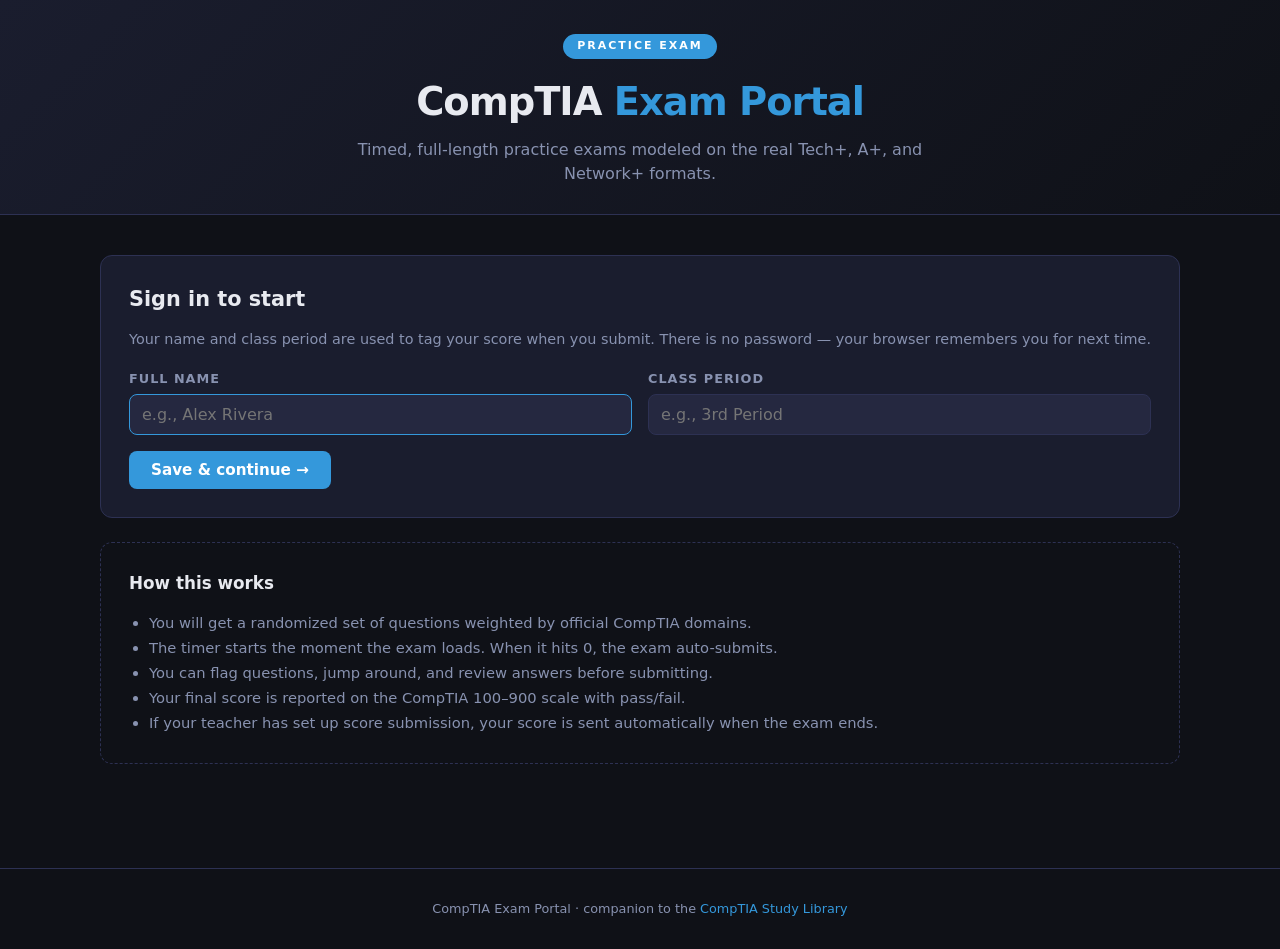
==== index.html @ f6a8f57d "Initial commit: CompTIA Exam Portal — Pearson VUE-style practice exam Static GitHub Pages site deliv" ====
<!DOCTYPE html>
<html lang="en">
<head>
<meta charset="UTF-8">
<meta name="viewport" content="width=device-width, initial-scale=1.0">
<title>CompTIA Exam Portal</title>
<link rel="icon" type="image/svg+xml" href="icon.svg">
<link rel="manifest" href="manifest.json">
<meta name="theme-color" content="#0f1117">
<link rel="stylesheet" href="css/style.css">
</head>
<body>

<header class="app-header">
  <div class="badge">Practice Exam</div>
  <h1>CompTIA <span>Exam Portal</span></h1>
  <p>Timed, full-length practice exams modeled on the real Tech+, A+, and Network+ formats.</p>
</header>

<main>

  <section class="card" id="login-card">
    <h2>Sign in to start</h2>
    <p class="help">Your name and class period are used to tag your score when you submit. There is no password — your browser remembers you for next time.</p>
    <div class="form-row">
      <div class="field">
        <label for="student-name">Full name</label>
        <input type="text" id="student-name" placeholder="e.g., Alex Rivera" autocomplete="name">
      </div>
      <div class="field">
        <label for="class-period">Class period</label>
        <input type="text" id="class-period" placeholder="e.g., 3rd Period" autocomplete="off">
      </div>
    </div>
    <button class="btn btn-primary" id="login-btn">Save &amp; continue →</button>
  </section>

  <section id="signed-in-card" style="display:none">
    <div class="card" style="display:flex;justify-content:space-between;align-items:center;flex-wrap:wrap;gap:10px">
      <div>
        <div style="font-size:0.75rem;color:var(--text-muted);text-transform:uppercase;letter-spacing:1.5px">Signed in as</div>
        <div style="font-size:1.1rem;font-weight:700" id="signed-name">—</div>
        <div style="color:var(--text-muted);font-size:0.9rem" id="signed-class">—</div>
      </div>
      <button class="btn btn-ghost" id="signout-btn">Sign out</button>
    </div>

    <div class="section-title">Choose an exam</div>
    <div class="exam-grid" id="exam-grid"></div>

    <div class="section-title">Your recent attempts</div>
    <div class="card">
      <div id="attempts-wrap"><div class="empty-msg">No attempts yet on this device.</div></div>
      <div style="margin-top:14px;text-align:right">
        <button class="btn btn-ghost" id="clear-attempts" style="font-size:0.8rem;padding:6px 12px">Clear local history</button>
      </div>
    </div>
  </section>

  <section class="card" style="background:transparent;border-style:dashed">
    <h2 style="font-size:1.05rem">How this works</h2>
    <ul style="margin-top:10px;padding-left:20px;line-height:1.7;color:var(--text-muted);font-size:0.92rem">
      <li>You will get a randomized set of questions weighted by official CompTIA domains.</li>
      <li>The timer starts the moment the exam loads. When it hits 0, the exam auto-submits.</li>
      <li>You can flag questions, jump around, and review answers before submitting.</li>
      <li>Your final score is reported on the CompTIA 100–900 scale with pass/fail.</li>
      <li>If your teacher has set up score submission, your score is sent automatically when the exam ends.</li>
    </ul>
  </section>

</main>

<footer>CompTIA Exam Portal · companion to the <a href="https://knightofspades00.github.io/Comptia-Study-Library/">CompTIA Study Library</a></footer>

<script src="js/config.js"></script>
<script src="js/auth.js"></script>
<!-- Load the question pools so we can show accurate counts on each card. -->
<script src="js/questions/techplus.js"></script>
<script src="js/questions/aplus_core1.js"></script>
<script src="js/questions/aplus_core2.js"></script>
<script src="js/questions/netplus.js"></script>
<script src="js/questions/_supplements.js"></script>
<script>
(function () {
  function $(id) { return document.getElementById(id); }

  function showSignedIn(s) {
    $('login-card').style.display = 'none';
    $('signed-in-card').style.display = '';
    $('signed-name').textContent  = s.name;
    $('signed-class').textContent = s.classPeriod ? 'Class period: ' + s.classPeriod : 'No class period set';
    renderExams();
    renderAttempts();
  }
  function showLogin() {
    $('login-card').style.display = '';
    $('signed-in-card').style.display = 'none';
  }

  function renderExams() {
    const grid = $('exam-grid');
    grid.innerHTML = '';
    Object.values(window.EXAMS).forEach(ex => {
      const poolSize = (window.QUESTION_POOLS && window.QUESTION_POOLS[ex.id])
        ? window.QUESTION_POOLS[ex.id].length : 0;
      const effectiveCount = Math.min(ex.questionCount, poolSize);
      const isShort = effectiveCount < ex.questionCount;
      const card = document.createElement('a');
      card.className = 'exam-card ' + ex.styleClass;
      card.href = 'exam.html?exam=' + encodeURIComponent(ex.id);
      card.innerHTML =
        '<div class="exam-code">' + ex.code + '</div>' +
        '<h3>' + ex.name + '</h3>' +
        '<div class="exam-meta">' +
          '<strong>' + effectiveCount + '</strong> questions' +
          (isShort ? ' <span style="color:var(--accent-yellow);font-size:0.75rem">(pool below full ' + ex.questionCount + ')</span>' : '') +
          ' · <strong>' + ex.timeMinutes + '</strong> min · ' +
          'pass at <strong>' + ex.passScaled + '</strong>/900' +
        '</div>' +
        '<div class="start-btn">Start exam →</div>';
      grid.appendChild(card);
    });
  }

  function renderAttempts() {
    const list = window.AttemptsStore.getAll();
    const wrap = $('attempts-wrap');
    if (!list.length) {
      wrap.innerHTML = '<div class="empty-msg">No attempts yet on this device.</div>';
      return;
    }
    wrap.innerHTML = '<div class="attempts-list">' + list.map(a => {
      const date = new Date(a.completedAt);
      const dateTxt = date.toLocaleDateString() + ' · ' + date.toLocaleTimeString([], { hour: '2-digit', minute: '2-digit' });
      const cls = a.passed ? 'pass' : 'fail';
      return '<div class="attempt-row">' +
        '<div><div class="attempt-exam">' + a.examName + '</div>' +
        '<div class="attempt-date">' + dateTxt + '</div></div>' +
        '<div class="attempt-score ' + cls + '">' + a.scaledScore + ' / 900<br>' +
        '<span style="font-size:0.75rem;font-weight:400">' + a.rawCorrect + '/' + a.rawTotal + '</span></div>' +
      '</div>';
    }).join('') + '</div>';
  }

  function loginAction() {
    const name = $('student-name').value.trim();
    const cls  = $('class-period').value.trim();
    if (name.length < 2) {
      $('student-name').style.borderColor = 'var(--warning)';
      $('student-name').focus();
      return;
    }
    window.SessionStore.set({ name, classPeriod: cls });
    showSignedIn(window.SessionStore.get());
  }

  function signOutAction() {
    if (!confirm('Sign out? Your stored attempts will remain on this device.')) return;
    window.SessionStore.clear();
    $('student-name').value = '';
    $('class-period').value = '';
    showLogin();
  }

  $('login-btn').addEventListener('click', loginAction);
  $('student-name').addEventListener('keydown', e => { if (e.key === 'Enter') loginAction(); });
  $('class-period').addEventListener('keydown', e => { if (e.key === 'Enter') loginAction(); });
  $('signout-btn').addEventListener('click', signOutAction);
  $('clear-attempts').addEventListener('click', () => {
    if (!confirm('Clear all attempt history on this device? This cannot be undone.')) return;
    window.AttemptsStore.clear();
    renderAttempts();
  });

  const existing = window.SessionStore.get();
  if (window.SessionStore.isValid(existing)) {
    showSignedIn(existing);
  } else {
    $('student-name').focus();
  }
})();
</script>

</body>
</html>
---- css/style.css ----
/* === CompTIA Exam Portal — shared styles === */
/* Visual language matches Comptia-Study-Library so the two read as one product. */

:root {
  --bg: #0f1117;
  --surface: #1a1d2e;
  --surface2: #252840;
  --accent-red: #e74c3c;
  --accent-blue: #3498db;
  --accent-green: #2ecc71;
  --accent-purple: #9b59b6;
  --accent-orange: #e67e22;
  --accent-yellow: #f1c40f;
  --text: #e8eaf0;
  --text-muted: #8892b0;
  --border: #2d3153;
  --radius: 12px;
  --warning: #ef4444;
}

* { box-sizing: border-box; margin: 0; padding: 0; }

body {
  background: var(--bg);
  color: var(--text);
  font-family: 'Segoe UI', system-ui, -apple-system, sans-serif;
  min-height: 100vh;
  line-height: 1.5;
}

a { color: var(--accent-blue); text-decoration: none; }
a:hover { text-decoration: underline; }

/* === Header === */
header.app-header {
  background: linear-gradient(135deg, #1a1d2e 0%, #0f1117 100%);
  border-bottom: 1px solid var(--border);
  padding: 32px 60px 28px;
  text-align: center;
}
header.app-header .badge {
  display: inline-block;
  background: var(--accent-blue);
  color: white;
  font-size: 11px;
  font-weight: 700;
  letter-spacing: 2px;
  text-transform: uppercase;
  padding: 4px 14px;
  border-radius: 20px;
  margin-bottom: 14px;
}
header.app-header h1 { font-size: 2.4rem; font-weight: 800; letter-spacing: -1px; margin-bottom: 8px; }
header.app-header h1 span { color: var(--accent-blue); }
header.app-header p { color: var(--text-muted); font-size: 1rem; max-width: 600px; margin: 0 auto; }

/* === Layout === */
main { padding: 40px 60px; max-width: 1200px; margin: 0 auto; }
.section-title {
  font-size: 0.8rem; font-weight: 700; letter-spacing: 2px;
  text-transform: uppercase; color: var(--text-muted);
  margin-bottom: 20px;
}

/* === Forms === */
.card {
  background: var(--surface);
  border: 1px solid var(--border);
  border-radius: var(--radius);
  padding: 28px;
  margin-bottom: 24px;
}
.card h2 { font-size: 1.3rem; font-weight: 700; margin-bottom: 14px; }
.card p.help { color: var(--text-muted); font-size: 0.9rem; margin-bottom: 18px; }

.form-row { display: flex; gap: 16px; margin-bottom: 16px; flex-wrap: wrap; }
.form-row .field { flex: 1 1 200px; }
label {
  display: block;
  font-size: 0.8rem;
  font-weight: 600;
  color: var(--text-muted);
  text-transform: uppercase;
  letter-spacing: 1px;
  margin-bottom: 6px;
}
input[type="text"], select {
  width: 100%;
  background: var(--surface2);
  color: var(--text);
  border: 1px solid var(--border);
  border-radius: 8px;
  padding: 10px 12px;
  font-size: 1rem;
  font-family: inherit;
}
input[type="text"]:focus, select:focus {
  outline: none;
  border-color: var(--accent-blue);
}

/* === Buttons === */
.btn {
  display: inline-block;
  padding: 10px 22px;
  border-radius: 8px;
  border: none;
  font-size: 0.95rem;
  font-weight: 600;
  cursor: pointer;
  text-decoration: none;
  font-family: inherit;
  transition: transform .1s, opacity .15s, background .15s, border-color .15s;
}
.btn:active { transform: scale(0.98); }
.btn-primary { background: var(--accent-blue); color: white; }
.btn-primary:hover { background: #2c80b8; }
.btn-danger  { background: var(--accent-red); color: white; }
.btn-danger:hover { background: #c0392b; }
.btn-ghost {
  background: var(--surface2);
  color: var(--text);
  border: 1px solid var(--border);
}
.btn-ghost:hover { border-color: var(--accent-blue); }
.btn-disabled,
.btn:disabled {
  opacity: 0.45;
  cursor: not-allowed;
}

/* === Exam picker === */
.exam-grid {
  display: grid;
  grid-template-columns: repeat(auto-fit, minmax(260px, 1fr));
  gap: 20px;
  margin-bottom: 32px;
}
.exam-card {
  background: var(--surface);
  border: 1px solid var(--border);
  border-radius: var(--radius);
  padding: 26px 24px;
  cursor: pointer;
  position: relative;
  overflow: hidden;
  transition: transform .2s, box-shadow .2s, border-color .15s;
  text-align: left;
}
.exam-card:hover {
  transform: translateY(-3px);
  border-color: #3d4270;
  box-shadow: 0 10px 28px rgba(0,0,0,0.35);
}
.exam-card::before {
  content: '';
  position: absolute;
  top: 0; left: 0; right: 0;
  height: 4px;
}
.exam-card.techplus::before  { background: linear-gradient(90deg, #f39c12, #e67e22); }
.exam-card.aplus1::before    { background: linear-gradient(90deg, var(--accent-red), var(--accent-orange)); }
.exam-card.aplus2::before    { background: linear-gradient(90deg, var(--accent-orange), #f39c12); }
.exam-card.netplus::before   { background: linear-gradient(90deg, var(--accent-blue), var(--accent-purple)); }
.exam-card .exam-code {
  font-size: 0.7rem;
  font-weight: 700;
  letter-spacing: 2px;
  text-transform: uppercase;
  color: var(--text-muted);
  margin-bottom: 6px;
}
.exam-card h3 { font-size: 1.25rem; font-weight: 700; margin-bottom: 8px; }
.exam-card.techplus h3 { color: #f39c12; }
.exam-card.aplus1 h3,
.exam-card.aplus2 h3 { color: var(--accent-orange); }
.exam-card.netplus h3 { color: var(--accent-blue); }
.exam-card .exam-meta {
  font-size: 0.85rem;
  color: var(--text-muted);
  margin: 6px 0 14px;
}
.exam-card .exam-meta strong { color: var(--text); }
.exam-card .start-btn {
  display: block;
  width: 100%;
  padding: 10px;
  border-radius: 8px;
  border: none;
  font-size: 0.9rem;
  font-weight: 600;
  cursor: pointer;
  color: white;
  text-align: center;
}
.exam-card.techplus .start-btn { background: linear-gradient(135deg, #f39c12, #e67e22); }
.exam-card.aplus1   .start-btn { background: linear-gradient(135deg, var(--accent-red), var(--accent-orange)); }
.exam-card.aplus2   .start-btn { background: linear-gradient(135deg, var(--accent-orange), #f39c12); }
.exam-card.netplus  .start-btn { background: linear-gradient(135deg, var(--accent-blue), var(--accent-purple)); }

/* === Recent attempts === */
.attempts-list { display: flex; flex-direction: column; gap: 8px; }
.attempt-row {
  display: flex; justify-content: space-between; align-items: center;
  padding: 12px 14px;
  background: var(--surface2);
  border-radius: 8px;
  font-size: 0.9rem;
}
.attempt-row .attempt-exam { font-weight: 600; }
.attempt-row .attempt-score.pass { color: var(--accent-green); font-weight: 700; }
.attempt-row .attempt-score.fail { color: var(--warning); font-weight: 700; }
.attempt-row .attempt-date { color: var(--text-muted); font-size: 0.82rem; }
.empty-msg { color: var(--text-muted); font-style: italic; padding: 12px 0; }

/* === Exam runner === */
.exam-bar {
  position: sticky;
  top: 0;
  z-index: 10;
  background: var(--surface);
  border-bottom: 1px solid var(--border);
  padding: 12px 24px;
  display: flex;
  justify-content: space-between;
  align-items: center;
  flex-wrap: wrap;
  gap: 12px;
}
.exam-bar .left, .exam-bar .right { display: flex; align-items: center; gap: 16px; }
.exam-bar .exam-name { font-weight: 700; font-size: 1rem; }
.exam-bar .student-info { color: var(--text-muted); font-size: 0.85rem; }
.exam-bar .timer {
  background: var(--surface2);
  border: 1px solid var(--border);
  padding: 8px 16px;
  border-radius: 8px;
  font-family: 'Consolas', 'Courier New', monospace;
  font-weight: 700;
  font-size: 1.1rem;
  letter-spacing: 1px;
}
.exam-bar .timer.warn { color: var(--accent-yellow); border-color: var(--accent-yellow); }
.exam-bar .timer.danger {
  color: var(--warning);
  border-color: var(--warning);
  animation: pulse 1s infinite alternate;
}
@keyframes pulse {
  from { box-shadow: 0 0 0 rgba(239,68,68,0.0); }
  to   { box-shadow: 0 0 16px rgba(239,68,68,0.4); }
}

.exam-layout {
  display: grid;
  grid-template-columns: 1fr 280px;
  gap: 28px;
  padding: 28px 32px;
  max-width: 1300px;
  margin: 0 auto;
}
@media (max-width: 980px) {
  .exam-layout { grid-template-columns: 1fr; }
  .exam-sidebar { order: -1; }
}

.question-card {
  background: var(--surface);
  border: 1px solid var(--border);
  border-radius: var(--radius);
  padding: 28px;
}
.question-meta {
  display: flex; justify-content: space-between; align-items: center;
  margin-bottom: 14px;
}
.question-meta .q-num {
  font-size: 0.75rem;
  font-weight: 700;
  letter-spacing: 2px;
  text-transform: uppercase;
  color: var(--text-muted);
}
.question-meta .domain-tag,
.question-meta .type-tag {
  background: var(--surface2);
  border: 1px solid var(--border);
  border-radius: 20px;
  padding: 3px 10px;
  font-size: 0.72rem;
  color: var(--text-muted);
}
.question-meta .type-tag {
  border-color: var(--accent-purple);
  color: var(--accent-purple);
  font-weight: 600;
}
.question-meta .flag-btn {
  background: transparent;
  border: 1px solid var(--border);
  color: var(--text-muted);
  border-radius: 8px;
  padding: 6px 12px;
  font-size: 0.82rem;
  cursor: pointer;
}
.question-meta .flag-btn.flagged {
  color: var(--accent-yellow);
  border-color: var(--accent-yellow);
  background: rgba(241, 196, 15, 0.07);
}

.question-text {
  font-size: 1.1rem;
  line-height: 1.55;
  margin-bottom: 22px;
}

.option-list { display: flex; flex-direction: column; gap: 10px; }
.option-btn {
  display: flex;
  align-items: flex-start;
  gap: 12px;
  padding: 14px 16px;
  background: var(--surface2);
  border: 1px solid var(--border);
  border-radius: 8px;
  cursor: pointer;
  text-align: left;
  color: var(--text);
  font-size: 0.96rem;
  font-family: inherit;
  transition: border-color .15s, background .15s;
}
.option-btn:hover { border-color: var(--accent-blue); }
.option-btn.selected {
  border-color: var(--accent-blue);
  background: rgba(52, 152, 219, 0.12);
}
.option-btn .opt-letter {
  font-weight: 700;
  color: var(--text-muted);
  min-width: 22px;
}
.option-btn.selected .opt-letter { color: var(--accent-blue); }

/* === Multi-response === */
.multi-hint {
  font-size: 0.82rem;
  font-weight: 600;
  letter-spacing: 1px;
  text-transform: uppercase;
  color: var(--accent-purple);
  margin-bottom: 8px;
  padding: 6px 12px;
  background: rgba(155, 89, 182, 0.08);
  border: 1px solid rgba(155, 89, 182, 0.35);
  border-radius: 6px;
}
.option-btn.multi .opt-check {
  font-size: 1.05rem;
  line-height: 1;
  color: var(--text-muted);
  min-width: 18px;
}
.option-btn.multi.selected .opt-check { color: var(--accent-blue); }
.option-btn.multi.at-cap {
  opacity: 0.55;
  cursor: not-allowed;
}

/* === Drag-and-drop matching === */
.dnd-container { display: block; }
.dnd-board {
  display: flex;
  flex-direction: column;
  gap: 14px;
}
.dnd-pool {
  background: var(--surface2);
  border: 1px dashed var(--border);
  border-radius: var(--radius);
  padding: 12px 14px;
  min-height: 56px;
  display: flex;
  flex-wrap: wrap;
  gap: 8px;
  align-items: center;
}
.dnd-pool.over { border-color: var(--accent-blue); }
.dnd-pool-label {
  font-size: 0.72rem;
  font-weight: 600;
  letter-spacing: 1.5px;
  text-transform: uppercase;
  color: var(--text-muted);
  width: 100%;
  margin-bottom: 4px;
}
.dnd-bucket-grid {
  display: grid;
  grid-template-columns: repeat(auto-fit, minmax(160px, 1fr));
  gap: 10px;
}
.dnd-bucket {
  background: var(--surface);
  border: 1px solid var(--border);
  border-radius: var(--radius);
  padding: 12px;
  min-height: 90px;
  display: flex;
  flex-direction: column;
  gap: 6px;
}
.dnd-bucket.over {
  border-color: var(--accent-blue);
  background: rgba(52, 152, 219, 0.06);
}
.dnd-bucket-label {
  font-size: 0.82rem;
  font-weight: 600;
  color: var(--text);
  margin-bottom: 4px;
  border-bottom: 1px solid var(--border);
  padding-bottom: 4px;
}
.dnd-chip {
  display: inline-block;
  padding: 6px 12px;
  background: linear-gradient(180deg, #2d3153 0%, #252840 100%);
  border: 1px solid var(--border);
  border-radius: 6px;
  font-size: 0.88rem;
  color: var(--text);
  cursor: grab;
  user-select: none;
  transition: transform .08s, border-color .15s;
}
.dnd-chip:hover { border-color: var(--accent-blue); }
.dnd-chip:active, .dnd-chip.dragging {
  cursor: grabbing;
  opacity: 0.6;
  transform: scale(0.98);
}

/* === PBQ === */
.pbq-container { display: block; }
.pbq-step {
  background: var(--surface2);
  border: 1px solid var(--border);
  border-left: 3px solid var(--accent-purple);
  border-radius: var(--radius);
  padding: 16px 18px;
  margin-bottom: 14px;
}
.pbq-step-head {
  display: flex;
  justify-content: space-between;
  align-items: center;
  margin-bottom: 8px;
  flex-wrap: wrap;
  gap: 8px;
}
.pbq-step-num {
  font-size: 0.72rem;
  font-weight: 700;
  letter-spacing: 2px;
  text-transform: uppercase;
  color: var(--accent-purple);
}
.pbq-step-tag {
  font-size: 0.7rem;
  background: var(--surface);
  border: 1px solid var(--border);
  border-radius: 20px;
  padding: 2px 10px;
  color: var(--text-muted);
}
.pbq-step-text {
  font-size: 0.96rem;
  color: var(--text);
  margin-bottom: 12px;
  line-height: 1.5;
}
.pbq-step-body { display: block; }
.pbq-step-body .option-list,
.pbq-step-body .dnd-container { margin-top: 4px; }
.pbq-step-body .option-btn { padding: 10px 12px; font-size: 0.92rem; }

.q-controls {
  display: flex; justify-content: space-between; align-items: center;
  margin-top: 22px;
  gap: 12px;
  flex-wrap: wrap;
}

/* === Sidebar (question navigator) === */
.exam-sidebar {
  background: var(--surface);
  border: 1px solid var(--border);
  border-radius: var(--radius);
  padding: 18px;
  height: fit-content;
  position: sticky;
  top: 80px;
}
.exam-sidebar h4 {
  font-size: 0.75rem; font-weight: 700;
  letter-spacing: 2px; text-transform: uppercase;
  color: var(--text-muted);
  margin-bottom: 10px;
}
.nav-legend {
  display: flex; flex-wrap: wrap; gap: 10px;
  font-size: 0.72rem; color: var(--text-muted);
  margin-bottom: 14px;
}
.legend-dot {
  display: inline-block; width: 10px; height: 10px;
  border-radius: 3px; margin-right: 4px; vertical-align: middle;
}
.legend-dot.answered { background: var(--accent-blue); }
.legend-dot.flagged  { background: var(--accent-yellow); }
.legend-dot.both     { background: linear-gradient(135deg, var(--accent-blue) 0%, var(--accent-blue) 50%, var(--accent-yellow) 50%, var(--accent-yellow) 100%); }
.legend-dot.empty    { background: var(--surface2); border: 1px solid var(--border); }

.q-grid {
  display: grid;
  grid-template-columns: repeat(auto-fill, minmax(34px, 1fr));
  gap: 6px;
  margin-bottom: 14px;
}
.q-grid button {
  background: var(--surface2);
  border: 1px solid var(--border);
  color: var(--text-muted);
  border-radius: 6px;
  padding: 6px 0;
  font-size: 0.78rem;
  font-weight: 600;
  cursor: pointer;
  position: relative;
}
.q-grid button.answered { background: rgba(52, 152, 219, 0.18); border-color: var(--accent-blue); color: var(--text); }
.q-grid button.flagged::after {
  content: '';
  position: absolute;
  top: 2px; right: 2px;
  width: 6px; height: 6px;
  background: var(--accent-yellow);
  border-radius: 50%;
}
.q-grid button.current {
  outline: 2px solid var(--accent-blue);
  outline-offset: 1px;
}
.sidebar-btn {
  display: block;
  width: 100%;
  margin-top: 6px;
}

/* === Review screen === */
.review-screen { max-width: 800px; margin: 40px auto; padding: 0 24px; }
.review-screen h2 { font-size: 1.6rem; margin-bottom: 18px; }
.review-stats {
  display: grid;
  grid-template-columns: repeat(auto-fit, minmax(140px, 1fr));
  gap: 14px;
  margin-bottom: 28px;
}
.stat-tile {
  background: var(--surface);
  border: 1px solid var(--border);
  border-radius: var(--radius);
  padding: 18px;
  text-align: center;
}
.stat-tile .stat-num { font-size: 2rem; font-weight: 700; color: var(--accent-blue); }
.stat-tile .stat-label { font-size: 0.75rem; color: var(--text-muted); text-transform: uppercase; letter-spacing: 1px; }
.stat-tile.warn .stat-num { color: var(--accent-yellow); }
.stat-tile.bad  .stat-num { color: var(--warning); }

.review-actions {
  display: flex; gap: 12px; flex-wrap: wrap; justify-content: center;
}

/* === Results page === */
.results-hero {
  background: var(--surface);
  border: 1px solid var(--border);
  border-radius: var(--radius);
  padding: 32px;
  text-align: center;
  margin-bottom: 28px;
}
.results-hero .verdict-badge {
  display: inline-block;
  padding: 6px 18px;
  border-radius: 20px;
  font-size: 0.82rem;
  font-weight: 700;
  letter-spacing: 1.5px;
  text-transform: uppercase;
  margin-bottom: 14px;
}
.results-hero .verdict-badge.pass { background: var(--accent-green); color: white; }
.results-hero .verdict-badge.fail { background: var(--warning); color: white; }
.results-hero .scaled-score {
  font-size: 4rem;
  font-weight: 800;
  letter-spacing: -2px;
  margin: 8px 0 4px;
}
.results-hero .scaled-score.pass { color: var(--accent-green); }
.results-hero .scaled-score.fail { color: var(--warning); }
.results-hero .raw-score { color: var(--text-muted); font-size: 1rem; margin-bottom: 14px; }
.results-hero .pass-threshold {
  font-size: 0.85rem;
  color: var(--text-muted);
  margin-bottom: 18px;
}
.submit-status {
  display: inline-block;
  padding: 6px 14px;
  border-radius: 6px;
  font-size: 0.85rem;
  font-weight: 600;
  margin-top: 8px;
}
.submit-status.success { background: rgba(46, 204, 113, 0.15); color: var(--accent-green); }
.submit-status.error   { background: rgba(239, 68, 68, 0.15); color: var(--warning); }
.submit-status.sending { background: rgba(52, 152, 219, 0.15); color: var(--accent-blue); }

.domain-breakdown {
  background: var(--surface);
  border: 1px solid var(--border);
  border-radius: var(--radius);
  padding: 24px;
  margin-bottom: 28px;
}
.domain-row {
  display: grid;
  grid-template-columns: 1fr auto;
  gap: 14px;
  padding: 10px 0;
  border-bottom: 1px solid var(--border);
  align-items: center;
}
.domain-row:last-child { border-bottom: none; }
.domain-row .domain-label { font-size: 0.92rem; }
.domain-row .domain-pct { font-weight: 700; }
.domain-row .domain-pct.good { color: var(--accent-green); }
.domain-row .domain-pct.mid  { color: var(--accent-yellow); }
.domain-row .domain-pct.bad  { color: var(--warning); }
.domain-bar {
  grid-column: 1 / -1;
  height: 6px;
  background: var(--surface2);
  border-radius: 3px;
  overflow: hidden;
}
.domain-bar > div { height: 100%; background: var(--accent-blue); }

.wrong-list { display: flex; flex-direction: column; gap: 14px; }
.wrong-item {
  background: var(--surface);
  border: 1px solid var(--border);
  border-left: 3px solid var(--warning);
  border-radius: var(--radius);
  padding: 18px;
}
.wrong-item .wq { font-weight: 600; margin-bottom: 8px; }
.wrong-item .wline { font-size: 0.9rem; margin: 4px 0; }
.wrong-item .wline.user    { color: var(--warning); }
.wrong-item .wline.correct { color: var(--accent-green); }
.wrong-item .wexp {
  margin-top: 10px;
  padding-top: 10px;
  border-top: 1px solid var(--border);
  color: var(--text-muted);
  font-size: 0.9rem;
  line-height: 1.55;
}

/* === Modal === */
.modal-mask {
  position: fixed; inset: 0;
  background: rgba(0,0,0,0.6);
  display: none;
  align-items: center;
  justify-content: center;
  z-index: 100;
}
.modal-mask.show { display: flex; }
.modal {
  background: var(--surface);
  border: 1px solid var(--border);
  border-radius: var(--radius);
  padding: 26px;
  max-width: 460px;
  width: calc(100% - 32px);
}
.modal h3 { font-size: 1.2rem; margin-bottom: 12px; }
.modal p  { color: var(--text-muted); margin-bottom: 18px; line-height: 1.55; }
.modal .modal-actions { display: flex; gap: 10px; justify-content: flex-end; }

footer {
  text-align: center;
  color: var(--text-muted);
  font-size: 0.8rem;
  padding: 30px 20px;
  border-top: 1px solid var(--border);
  margin-top: 40px;
}

@media (max-width: 720px) {
  header.app-header { padding: 24px 20px; }
  main { padding: 24px 20px; }
  .exam-layout { padding: 16px; }
  .exam-bar { padding: 10px 14px; }
  .exam-bar .timer { font-size: 0.95rem; padding: 6px 10px; }
}

/* =========================================================================
   Pre-exam splash overlay (confidentiality + tutorial)
   ========================================================================= */
.splash-overlay {
  position: fixed; inset: 0;
  background: rgba(15, 17, 23, 0.95);
  display: flex;
  align-items: flex-start;
  justify-content: center;
  z-index: 1000;
  overflow-y: auto;
  padding: 30px 20px;
}
.splash-overlay.hidden { display: none; }
.splash-card {
  background: var(--surface);
  border: 1px solid var(--border);
  border-radius: var(--radius);
  max-width: 760px;
  width: 100%;
  padding: 32px 36px;
  margin-bottom: 30px;
}
.splash-header { text-align: center; padding-bottom: 24px; border-bottom: 1px solid var(--border); margin-bottom: 24px; }
.splash-badge {
  display: inline-block;
  background: var(--accent-blue);
  color: white;
  font-size: 11px;
  font-weight: 700;
  letter-spacing: 2px;
  text-transform: uppercase;
  padding: 4px 14px;
  border-radius: 20px;
  margin-bottom: 12px;
}
.splash-header h1 { font-size: 1.8rem; font-weight: 800; margin-bottom: 8px; }
.splash-meta { color: var(--text-muted); font-size: 0.95rem; }
.splash-section { margin-bottom: 24px; }
.splash-section h2 {
  font-size: 0.78rem;
  font-weight: 700;
  letter-spacing: 2px;
  text-transform: uppercase;
  color: var(--accent-blue);
  margin-bottom: 14px;
}
.splash-section ul { list-style: none; padding: 0; margin: 0; }
.splash-section li {
  padding: 10px 0 10px 24px;
  border-bottom: 1px solid var(--border);
  font-size: 0.92rem;
  color: var(--text);
  line-height: 1.55;
  position: relative;
}
.splash-section li:last-child { border-bottom: none; }
.splash-section li::before {
  content: '▸';
  position: absolute;
  left: 4px;
  top: 10px;
  color: var(--text-muted);
}
.tutorial-grid {
  display: grid;
  grid-template-columns: repeat(auto-fit, minmax(280px, 1fr));
  gap: 12px;
}
.tut-item {
  display: flex;
  gap: 12px;
  padding: 12px 14px;
  background: var(--surface2);
  border: 1px solid var(--border);
  border-radius: 10px;
  font-size: 0.88rem;
  line-height: 1.5;
}
.tut-emoji { font-size: 1.6rem; line-height: 1; }
.splash-check {
  display: flex;
  align-items: flex-start;
  gap: 12px;
  padding: 14px 16px;
  background: var(--surface2);
  border: 1px solid var(--border);
  border-radius: 10px;
  cursor: pointer;
  margin-bottom: 20px;
}
.splash-check input { margin-top: 4px; }
.splash-check span { font-size: 0.93rem; line-height: 1.5; }
.splash-actions {
  display: flex;
  justify-content: space-between;
  gap: 12px;
  flex-wrap: wrap;
}

/* =========================================================================
   Time-warning toast
   ========================================================================= */
.time-toast {
  position: fixed;
  top: 70px;
  left: 50%;
  transform: translateX(-50%) translateY(-12px);
  background: var(--accent-yellow);
  color: #1c1f2e;
  font-weight: 700;
  padding: 12px 22px;
  border-radius: 8px;
  box-shadow: 0 8px 24px rgba(0,0,0,0.35);
  z-index: 200;
  opacity: 0;
  pointer-events: none;
  transition: opacity 0.25s, transform 0.25s;
  font-size: 0.95rem;
  letter-spacing: 0.4px;
}
.time-toast.show {
  opacity: 1;
  transform: translateX(-50%) translateY(0);
}
.time-toast.danger { background: var(--warning); color: white; }

/* =========================================================================
   Tab-switch indicator (visible after first tab leave)
   ========================================================================= */
.tab-switch-indicator {
  font-size: 0.78rem;
  font-weight: 600;
  color: var(--warning);
  background: rgba(239, 68, 68, 0.08);
  border: 1px solid rgba(239, 68, 68, 0.35);
  padding: 4px 10px;
  border-radius: 6px;
  margin-top: 6px;
}

/* =========================================================================
   Strikethrough on options (right-click)
   ========================================================================= */
.option-btn.struck {
  text-decoration: line-through;
  opacity: 0.45;
  background: rgba(255,255,255,0.02);
}
.option-btn.struck:hover {
  border-color: var(--border);
  background: rgba(255,255,255,0.02);
}
.strikethrough-hint {
  font-size: 0.74rem;
  color: var(--text-muted);
  margin-top: 10px;
  font-style: italic;
  opacity: 0.65;
}

/* =========================================================================
   Submit confirmation modal — 2-step
   ========================================================================= */
.modal-mask.show { display: flex !important; }
#submit-modal .modal { max-width: 520px; }
#submit-modal .modal-summary {
  background: var(--surface2);
  border: 1px solid var(--border);
  border-radius: 8px;
  padding: 12px 14px;
  margin-bottom: 14px;
  font-size: 0.92rem;
  display: grid;
  grid-template-columns: 1fr auto;
  gap: 4px 14px;
}
#submit-modal .modal-summary .lbl { color: var(--text-muted); }
#submit-modal .modal-summary .val { font-weight: 700; }
#submit-modal .modal-summary .val.warn { color: var(--accent-yellow); }
#submit-modal .modal-summary .val.bad  { color: var(--warning); }

/* =========================================================================
   Exhibit (image/diagram in PBQs and standalone questions)
   ========================================================================= */
.exhibit-container {
  margin: 0 0 18px;
  padding: 14px;
  background: var(--surface2);
  border: 1px dashed var(--border);
  border-radius: 10px;
  text-align: center;
}
.exhibit-container .exhibit-label {
  font-size: 0.72rem;
  font-weight: 700;
  letter-spacing: 2px;
  text-transform: uppercase;
  color: var(--text-muted);
  margin-bottom: 10px;
}
.exhibit-container img,
.exhibit-container svg {
  max-width: 100%;
  height: auto;
  display: block;
  margin: 0 auto;
}

/* =========================================================================
   Clinical "test-center" theme — applied to body during the attempt only.
   Lighter, flatter, less designed; closer to what Pearson VUE delivery
   looks like. The splash and results pages keep the polished dark theme.
   ========================================================================= */
body.theme-test-center {
  --bg: #f3f4f7;
  --surface: #ffffff;
  --surface2: #f9fafc;
  --text: #1a1d2e;
  --text-muted: #5b6474;
  --border: #d8dce4;
  background: var(--bg);
  color: var(--text);
}
body.theme-test-center .exam-bar {
  background: #ffffff;
  border-bottom: 2px solid #cbd0db;
}
body.theme-test-center .exam-bar .exam-name { color: #1a1d2e; }
body.theme-test-center .exam-bar .timer {
  background: #1a1d2e;
  color: white;
  border: 1px solid #1a1d2e;
}
body.theme-test-center .exam-bar .timer.warn   { background: #fff3cd; color: #856404; border-color: #856404; }
body.theme-test-center .exam-bar .timer.danger { background: var(--warning); color: white; border-color: var(--warning); }
body.theme-test-center .question-card {
  background: #ffffff;
  border-color: #cbd0db;
  box-shadow: 0 2px 8px rgba(0,0,0,0.04);
}
body.theme-test-center .option-btn {
  background: #ffffff;
  border-color: #cbd0db;
  color: #1a1d2e;
}
body.theme-test-center .option-btn:hover { border-color: #1a73e8; background: #f0f5fb; }
body.theme-test-center .option-btn.selected {
  background: rgba(26, 115, 232, 0.08);
  border-color: #1a73e8;
}
body.theme-test-center .option-btn.selected .opt-letter { color: #1a73e8; }
body.theme-test-center .option-btn.struck {
  background: #f1f2f5;
  color: #5b6474;
}
body.theme-test-center .exam-sidebar {
  background: #ffffff;
  border-color: #cbd0db;
}
body.theme-test-center .q-grid button {
  background: #ffffff;
  border-color: #cbd0db;
  color: #5b6474;
}
body.theme-test-center .q-grid button.answered {
  background: rgba(26, 115, 232, 0.12);
  border-color: #1a73e8;
  color: #1a1d2e;
}
body.theme-test-center .nav-legend .legend-dot.answered { background: #1a73e8; }
body.theme-test-center .multi-hint {
  background: rgba(155, 89, 182, 0.06);
  color: #6c3483;
}
body.theme-test-center .dnd-pool { background: #f6f7fa; border-color: #cbd0db; }
body.theme-test-center .dnd-bucket { background: #ffffff; border-color: #cbd0db; }
body.theme-test-center .dnd-chip {
  background: linear-gradient(180deg, #f9fafc, #eef1f6);
  color: #1a1d2e;
  border-color: #cbd0db;
}
body.theme-test-center .pbq-step {
  background: #f9fafc;
  border-color: #cbd0db;
  border-left: 3px solid #6c3483;
}
body.theme-test-center .pbq-step-num { color: #6c3483; }
body.theme-test-center .exhibit-container { background: #f9fafc; border-color: #cbd0db; }
body.theme-test-center .btn-ghost {
  background: #ffffff;
  border: 1px solid #cbd0db;
  color: #1a1d2e;
}
body.theme-test-center .btn-ghost:hover { border-color: #1a73e8; }
body.theme-test-center .btn-primary { background: #1a73e8; }
body.theme-test-center .btn-primary:hover { background: #155cb8; }
body.theme-test-center .question-meta .domain-tag,
body.theme-test-center .question-meta .type-tag {
  background: #ffffff;
  border-color: #cbd0db;
  color: #5b6474;
}
body.theme-test-center .flag-btn {
  background: #ffffff;
  border-color: #cbd0db;
  color: #5b6474;
}
body.theme-test-center .flag-btn.flagged {
  color: #856404;
  border-color: #f1c40f;
  background: #fffbe6;
}
body.theme-test-center .review-screen .stat-tile {
  background: #ffffff;
  border-color: #cbd0db;
}
body.theme-test-center .strikethrough-hint { color: #5b6474; }
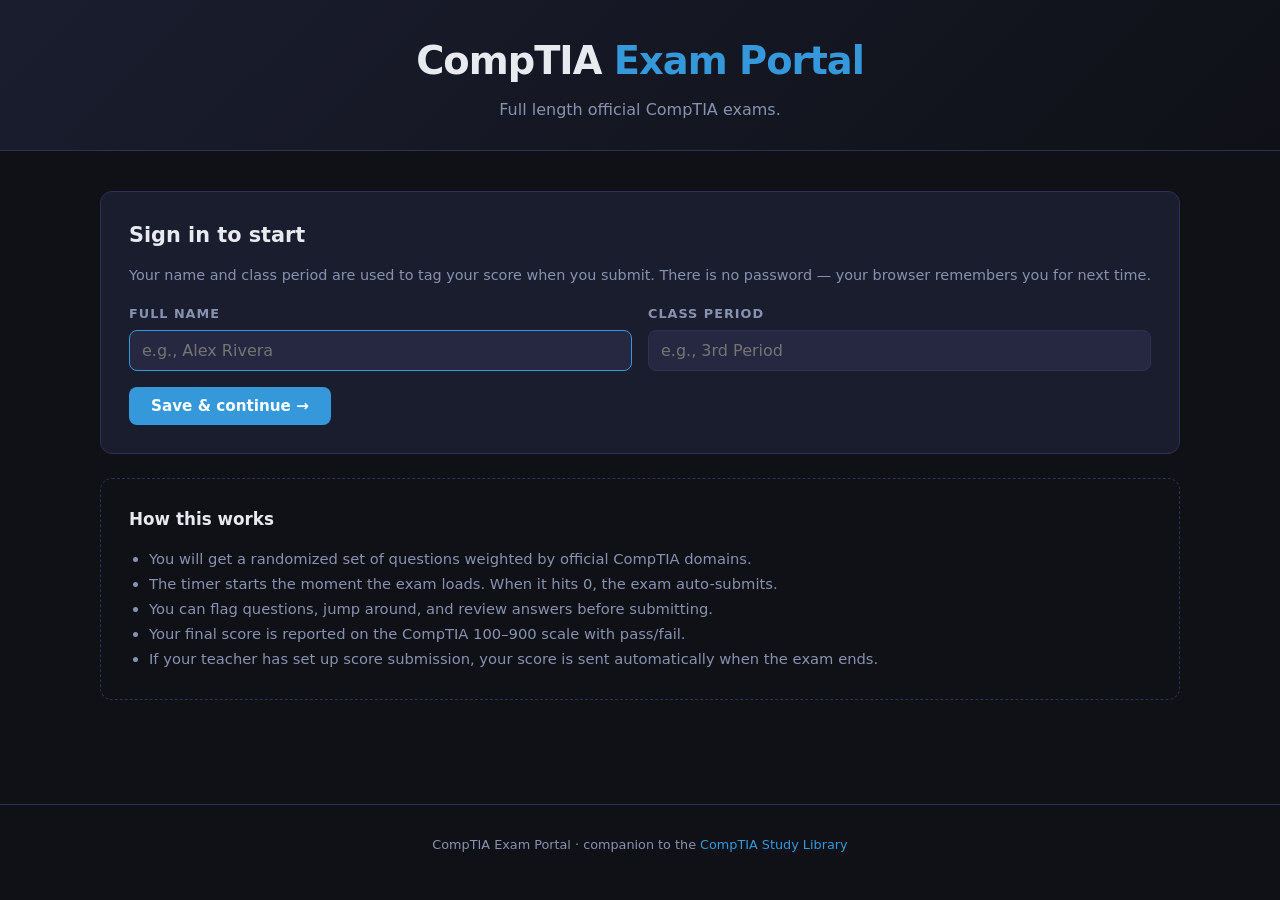
==== commit 995e5fbd: "Remove Practice Exam badge and update exam portal descriptor" ====
--- a/index.html
+++ b/index.html
@@ -12,9 +12,8 @@
 <body>
 
 <header class="app-header">
-  <div class="badge">Practice Exam</div>
   <h1>CompTIA <span>Exam Portal</span></h1>
-  <p>Timed, full-length practice exams modeled on the real Tech+, A+, and Network+ formats.</p>
+  <p>Full length official CompTIA exams.</p>
 </header>
 
 <main>
@@ -79,6 +78,8 @@
 <script src="js/questions/aplus_core1.js"></script>
 <script src="js/questions/aplus_core2.js"></script>
 <script src="js/questions/netplus.js"></script>
+<script src="js/questions/secplus.js"></script>
+<script src="js/questions/arcgis.js"></script>
 <script src="js/questions/_supplements.js"></script>
 <script>
 (function () {
--- a/css/style.css
+++ b/css/style.css
@@ -162,6 +162,8 @@
 .exam-card.aplus1::before    { background: linear-gradient(90deg, var(--accent-red), var(--accent-orange)); }
 .exam-card.aplus2::before    { background: linear-gradient(90deg, var(--accent-orange), #f39c12); }
 .exam-card.netplus::before   { background: linear-gradient(90deg, var(--accent-blue), var(--accent-purple)); }
+.exam-card.secplus::before   { background: linear-gradient(90deg, var(--accent-green), var(--accent-blue)); }
+.exam-card.arcgis::before    { background: linear-gradient(90deg, #15803d, #4ade80); }
 .exam-card .exam-code {
   font-size: 0.7rem;
   font-weight: 700;
@@ -175,6 +177,8 @@
 .exam-card.aplus1 h3,
 .exam-card.aplus2 h3 { color: var(--accent-orange); }
 .exam-card.netplus h3 { color: var(--accent-blue); }
+.exam-card.secplus h3 { color: var(--accent-green); }
+.exam-card.arcgis h3 { color: #4ade80; }
 .exam-card .exam-meta {
   font-size: 0.85rem;
   color: var(--text-muted);
@@ -197,6 +201,8 @@
 .exam-card.aplus1   .start-btn { background: linear-gradient(135deg, var(--accent-red), var(--accent-orange)); }
 .exam-card.aplus2   .start-btn { background: linear-gradient(135deg, var(--accent-orange), #f39c12); }
 .exam-card.netplus  .start-btn { background: linear-gradient(135deg, var(--accent-blue), var(--accent-purple)); }
+.exam-card.secplus  .start-btn { background: linear-gradient(135deg, var(--accent-green), var(--accent-blue)); }
+.exam-card.arcgis   .start-btn { background: linear-gradient(135deg, #15803d, #4ade80); color: white; }
 
 /* === Recent attempts === */
 .attempts-list { display: flex; flex-direction: column; gap: 8px; }
@@ -1040,3 +1046,161 @@
   border-color: #cbd0db;
 }
 body.theme-test-center .strikethrough-hint { color: #5b6474; }
+
+/* =========================================================================
+   Text highlighting (click-drag to select, then click "Highlight")
+   ========================================================================= */
+.question-text mark.user-hl {
+  background: #fff89a;
+  color: #1a1d2e;
+  padding: 0 2px;
+  border-radius: 2px;
+  cursor: pointer;
+}
+.question-text mark.user-hl:hover {
+  outline: 2px dashed #f1c40f;
+  outline-offset: 1px;
+}
+body.theme-test-center .question-text mark.user-hl { background: #fff3a0; color: #1a1d2e; }
+.highlight-popover {
+  position: absolute;
+  z-index: 150;
+  background: var(--surface);
+  border: 1px solid var(--accent-yellow);
+  border-radius: 6px;
+  padding: 4px;
+  box-shadow: 0 6px 14px rgba(0,0,0,0.35);
+}
+.highlight-popover button {
+  background: var(--accent-yellow);
+  color: #1a1d2e;
+  border: none;
+  border-radius: 4px;
+  padding: 4px 10px;
+  font-size: 0.82rem;
+  font-weight: 700;
+  cursor: pointer;
+}
+body.theme-test-center .highlight-popover { background: #ffffff; border-color: #f1c40f; }
+
+/* =========================================================================
+   Scratchpad panel
+   ========================================================================= */
+.scratchpad-panel {
+  position: fixed;
+  right: 20px;
+  bottom: 20px;
+  width: 360px;
+  max-width: calc(100vw - 40px);
+  height: 340px;
+  background: var(--surface);
+  border: 1px solid var(--border);
+  border-radius: var(--radius);
+  box-shadow: 0 14px 36px rgba(0,0,0,0.5);
+  z-index: 90;
+  display: flex !important;
+  flex-direction: column;
+  overflow: hidden;
+}
+.scratchpad-panel[style*="display:none"],
+.scratchpad-panel[style*="display: none"] { display: none !important; }
+.scratchpad-header {
+  display: flex;
+  justify-content: space-between;
+  align-items: center;
+  padding: 10px 14px;
+  background: var(--surface2);
+  border-bottom: 1px solid var(--border);
+  font-weight: 700;
+  font-size: 0.92rem;
+}
+.scratchpad-close {
+  background: transparent;
+  border: none;
+  color: var(--text-muted);
+  cursor: pointer;
+  font-size: 1.1rem;
+  line-height: 1;
+}
+.scratchpad-close:hover { color: var(--text); }
+#scratchpad-text {
+  flex: 1;
+  resize: none;
+  border: none;
+  outline: none;
+  background: transparent;
+  color: var(--text);
+  padding: 12px 14px;
+  font-family: 'Consolas', 'Courier New', monospace;
+  font-size: 0.95rem;
+  line-height: 1.5;
+}
+.scratchpad-footer {
+  display: flex;
+  justify-content: space-between;
+  align-items: center;
+  padding: 8px 14px;
+  background: var(--surface2);
+  border-top: 1px solid var(--border);
+}
+.scratchpad-footer small { color: var(--text-muted); font-size: 0.78rem; }
+.scratchpad-footer button {
+  background: transparent;
+  border: 1px solid var(--border);
+  color: var(--text-muted);
+  border-radius: 6px;
+  padding: 4px 10px;
+  font-size: 0.78rem;
+  cursor: pointer;
+}
+.scratchpad-footer button:hover { color: var(--warning); border-color: var(--warning); }
+body.theme-test-center .scratchpad-panel { background: #ffffff; border-color: #cbd0db; }
+body.theme-test-center .scratchpad-header,
+body.theme-test-center .scratchpad-footer { background: #f9fafc; border-color: #cbd0db; }
+
+/* =========================================================================
+   Visible strikethrough button per option (eye-icon style ×)
+   ========================================================================= */
+.option-btn {
+  position: relative;
+  padding-right: 44px;   /* leave room for the × button */
+}
+.opt-strike-btn {
+  position: absolute;
+  top: 50%;
+  transform: translateY(-50%);
+  right: 10px;
+  width: 26px;
+  height: 26px;
+  border-radius: 50%;
+  border: 1px solid var(--border);
+  background: transparent;
+  color: var(--text-muted);
+  font-size: 0.85rem;
+  cursor: pointer;
+  display: flex;
+  align-items: center;
+  justify-content: center;
+  padding: 0;
+  opacity: 0.55;
+  transition: opacity .15s, color .15s, border-color .15s;
+}
+.opt-strike-btn:hover { opacity: 1; color: var(--warning); border-color: var(--warning); }
+.option-btn.struck .opt-strike-btn { opacity: 1; color: var(--warning); border-color: var(--warning); }
+.option-btn.struck .opt-strike-btn::before { content: '✓'; }
+.option-btn:not(.struck) .opt-strike-btn::before { content: '✕'; }
+body.theme-test-center .opt-strike-btn { border-color: #cbd0db; color: #5b6474; }
+
+/* =========================================================================
+   <kbd> styling inside the tutorial
+   ========================================================================= */
+.tut-item kbd {
+  background: var(--surface);
+  border: 1px solid var(--border);
+  border-bottom-width: 2px;
+  border-radius: 4px;
+  padding: 1px 6px;
+  font-family: 'Consolas', monospace;
+  font-size: 0.78rem;
+  margin: 0 1px;
+}
